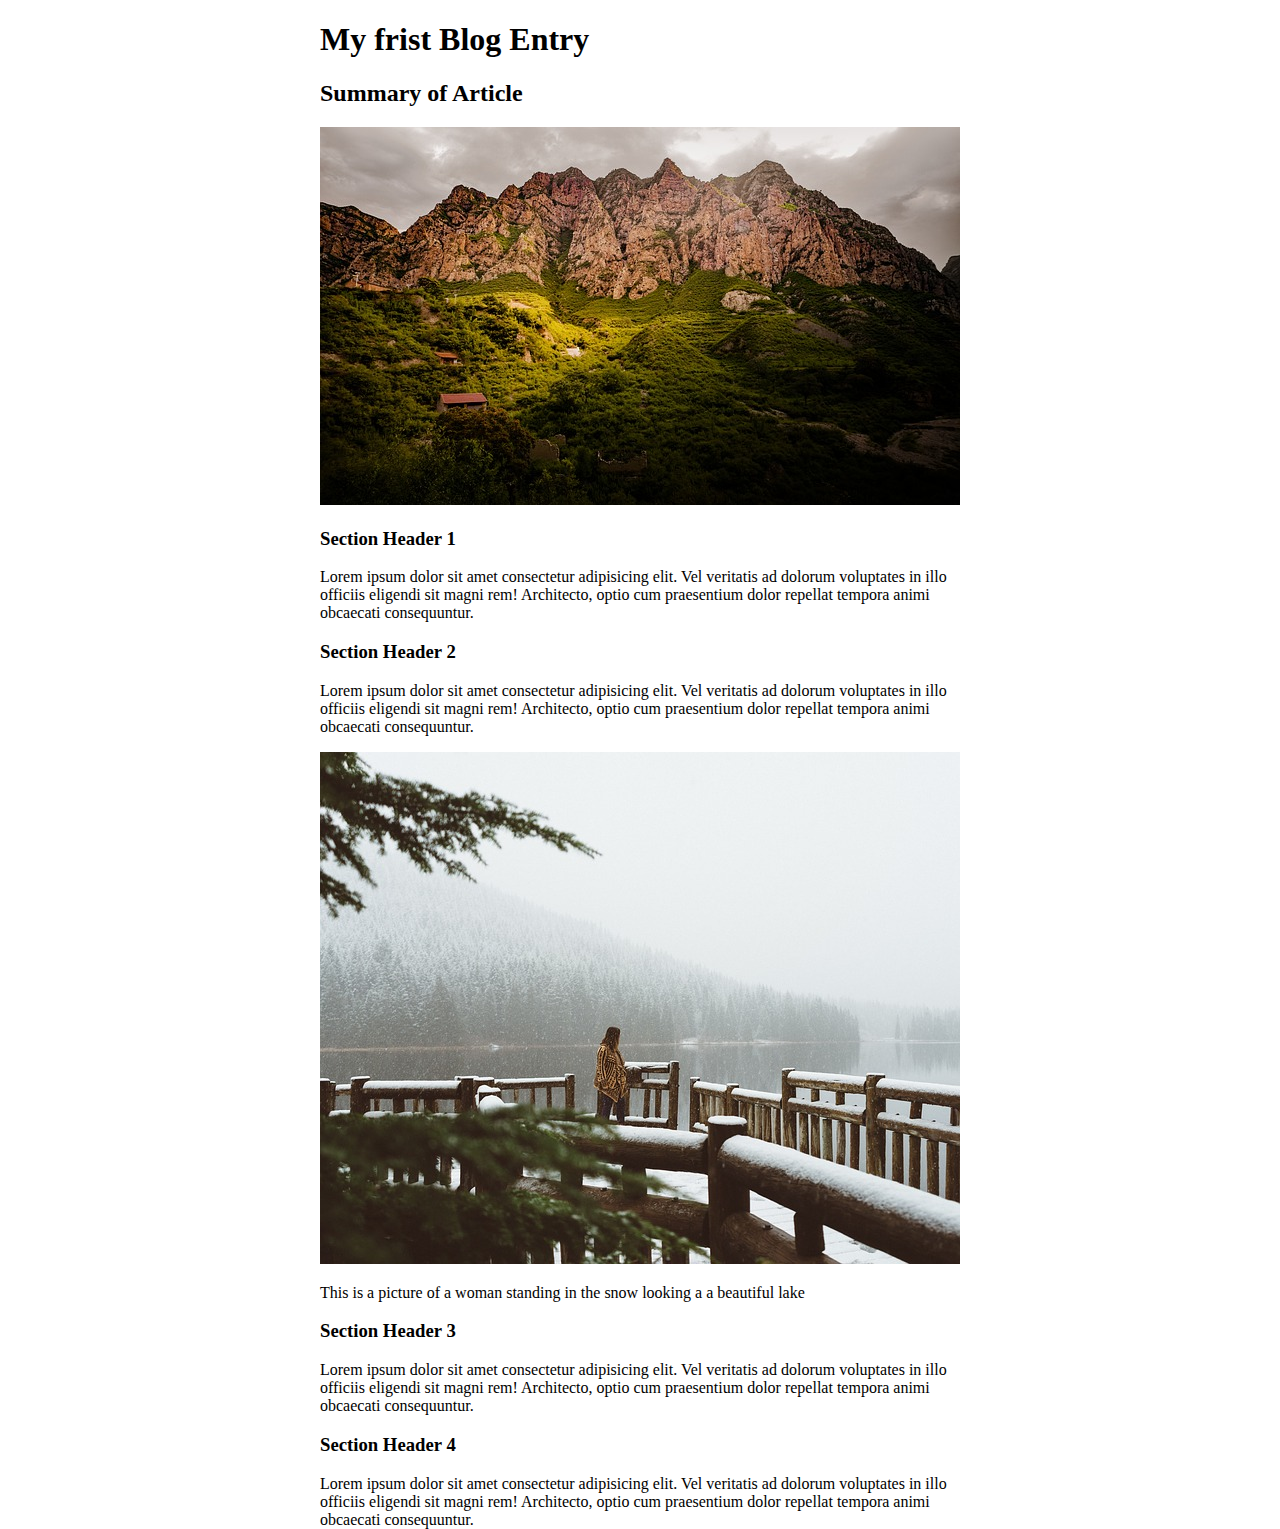
==== index.html @ 84000c85 "robertdixon@gmail.com" ====
<!DOCTYPE html>
<html lang="en">
<head>
    <meta charset="UTF-8">
    <meta http-equiv="X-UA-Compatible" content="IE=edge">
    <meta name="viewport" content="width=device-width, initial-scale=1.0">
    <link rel="stylesheet" href="main.css">
    <title>Robert's Blog</title>
</head>
<body>
    <div>
        <!-- Header -->    
        <h1>My frist Blog Entry</h1>
        <h2>Summary of Article</h2>

        <!-- First image -->    
        <img src="mountain.jpg" alt="picture of mountain">
            <!-- first section -->
            <h3>Section Header 1</h3>
            <p>Lorem ipsum dolor sit amet consectetur adipisicing elit.
                Vel veritatis ad dolorum voluptates in illo officiis 
                eligendi sit magni rem! Architecto, optio cum praesentium
                dolor repellat tempora animi obcaecati consequuntur.</p>
            
            <!-- second section -->
            <h3>Section Header 2</h3>
            <p>Lorem ipsum dolor sit amet consectetur adipisicing elit.
                Vel veritatis ad dolorum voluptates in illo officiis 
                eligendi sit magni rem! Architecto, optio cum praesentium
                dolor repellat tempora animi obcaecati consequuntur.</p>
       
            <!-- Image with description -->    
            <img src="snow.jpg" alt="picture of snow">
            <p>This is a picture of a woman standing in the snow looking a a beautiful lake</p>


            <!-- third section -->    
            <h3>Section Header 3</h3>
            <p>Lorem ipsum dolor sit amet consectetur adipisicing elit.
                Vel veritatis ad dolorum voluptates in illo officiis 
                eligendi sit magni rem! Architecto, optio cum praesentium
                dolor repellat tempora animi obcaecati consequuntur.</p>
            
            <!-- fourth section -->        
            <h3>Section Header 4</h3>
            <p>Lorem ipsum dolor sit amet consectetur adipisicing elit.
                Vel veritatis ad dolorum voluptates in illo officiis 
                eligendi sit magni rem! Architecto, optio cum praesentium
                dolor repellat tempora animi obcaecati consequuntur.</p>
    </div>
</body>
</html>
---- main.css ----
body{
    /* background-color: grey;  */
 }
 
 /* Center div using CSS */
 /* Identify tag to apply rule */
 div{
    /* To center a div, we have to change its dimensions i.e. width and height. */
    width: 640px;
    height: 700px;
    /* Change the margin properties to zero and auto. */
    margin: 0 auto; 
    border: 0px solid red;
 }
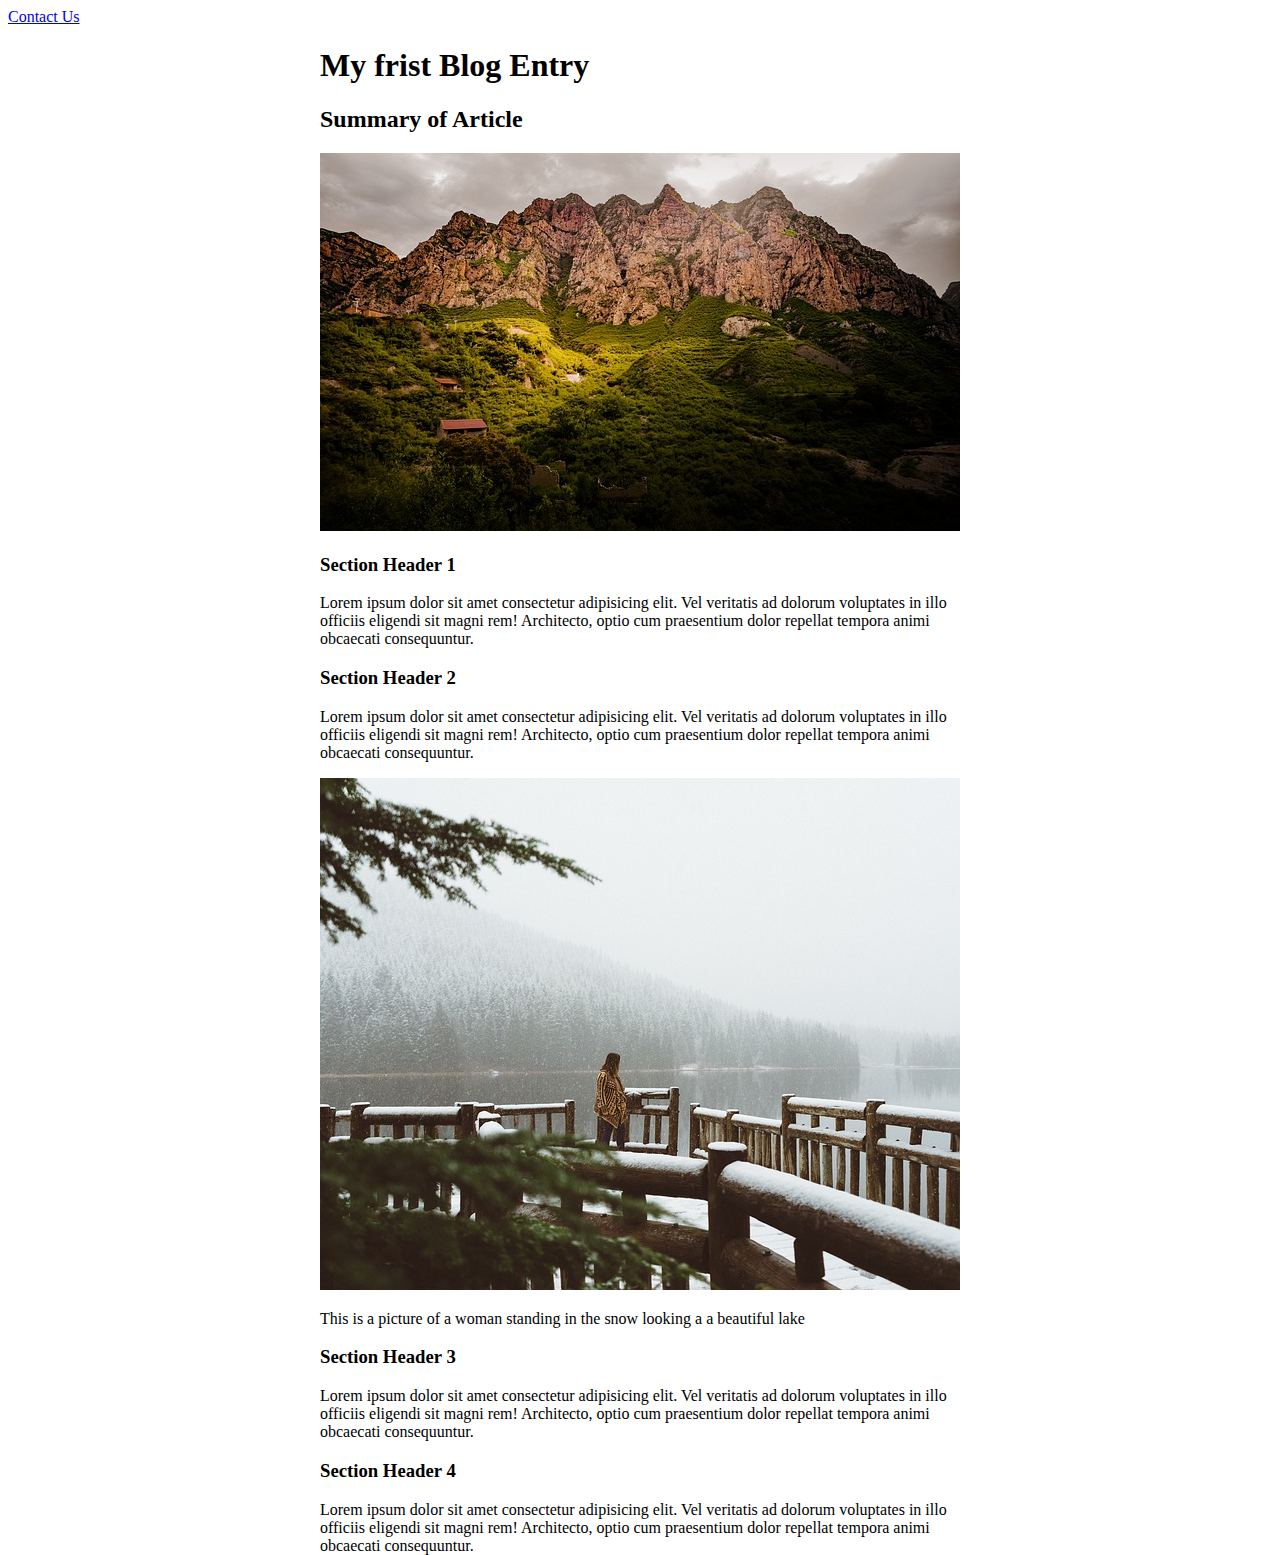
==== commit de12ee64: "add G tag" ====
--- a/index.html
+++ b/index.html
@@ -5,10 +5,19 @@
     <meta http-equiv="X-UA-Compatible" content="IE=edge">
     <meta name="viewport" content="width=device-width, initial-scale=1.0">
     <link rel="stylesheet" href="main.css">
+    <!-- Global site tag (gtag.js) - Google Analytics -->
+    <script async src="https://www.googletagmanager.com/gtag/js?id=G-FT8XRZCM4Z"></script>
+    <script>
+    window.dataLayer = window.dataLayer || [];
+    function gtag(){dataLayer.push(arguments);}
+    gtag('js', new Date());
+    gtag('config', 'G-FT8XRZCM4Z');
+</script>
     <title>Robert's Blog</title>
 </head>
 <body>
-    <div>
+    <a href="contact.html">Contact Us</a>
+        <div>
         <!-- Header -->    
         <h1>My frist Blog Entry</h1>
         <h2>Summary of Article</h2>
